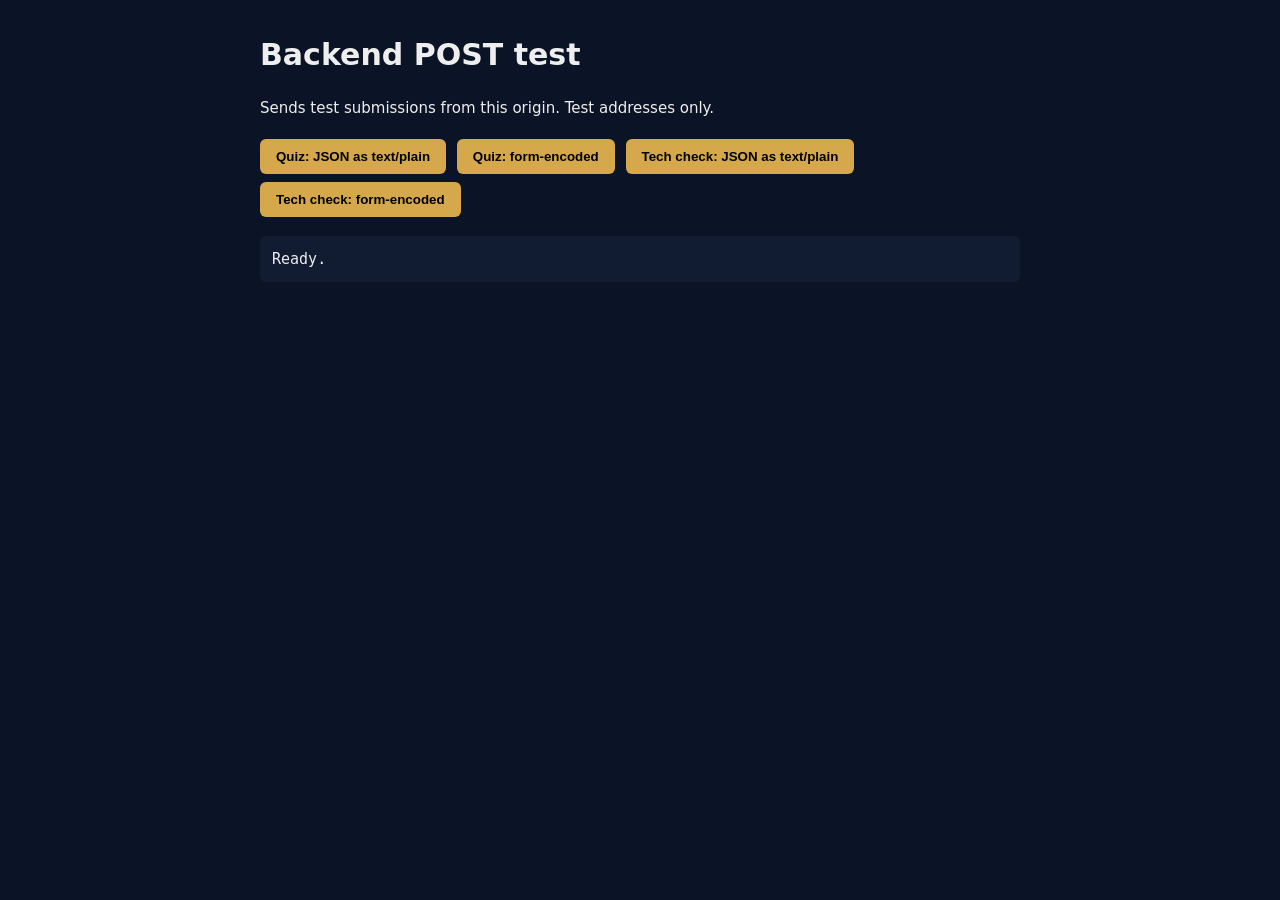
==== public/_test/index.html @ 2808d283 "Add hidden noindex backend POST test page Co-Authored-By: Claude Sonnet 5.5 <noreply@anthropic.com> " ====
<!DOCTYPE html>
<html lang="en">
<head>
<meta charset="utf-8">
<meta name="robots" content="noindex, nofollow">
<title>Backend POST test</title>
<style>
body{font:15px/1.5 system-ui,sans-serif;background:#0B1426;color:#eee;max-width:760px;margin:32px auto;padding:0 16px}
button{background:#D4A84B;border:0;padding:10px 16px;border-radius:6px;font-weight:600;margin:4px 6px 4px 0;cursor:pointer}
pre{background:#111c33;padding:12px;border-radius:6px;white-space:pre-wrap;word-break:break-word}
</style>
</head>
<body>
<h1>Backend POST test</h1>
<p>Sends test submissions from this origin. Test addresses only.</p>
<button id="q1">Quiz: JSON as text/plain</button>
<button id="q2">Quiz: form-encoded</button>
<button id="t1">Tech check: JSON as text/plain</button>
<button id="t2">Tech check: form-encoded</button>
<pre id="out">Ready.</pre>
<script>
var QUIZ="https://script.google.com/macros/s/AKfycbxodVJniJyPA3FdbvwVbN_rg6ROFeX9YhcNDCxNRkwogw_J7_M9CK3VmIgfMjbseqM6/exec";
var PLAN="https://script.google.com/macros/s/AKfycbxNfdW7RQs2vMLk15JgjQvBICRjdt6DZB6HC8109dbT2JqrcdbOFCsuDmu68IiftiqQ/exec";
var out=document.getElementById("out");
function log(s){out.textContent+="\n"+s;}
function quizData(n){return {organization:"Test Org",name:"Jared WhiteTest",email:"jaredwhite2005+test"+n+"@gmail.com",orgType:"nonprofit",staffCount:"1-9",gate:"no",dataTypes:["children"],funding:["donations"],aiTools:"",consent:true,website:""};}
function planData(n){return {name:"Jared WhiteTest",email:"jaredwhite2005+test"+n+"@gmail.com",organization:"Test Org",consent:true,website:""};}
function send(label,url,data,mode){
  var opts={method:"POST"};
  if(mode==="json"){opts.headers={"Content-Type":"text/plain;charset=utf-8"};opts.body=JSON.stringify(data);}
  else{var p=new URLSearchParams();for(var k in data){p.append(k,Array.isArray(data[k])?data[k].join(", "):data[k]);}opts.body=p;}
  log("-> "+label);
  fetch(url,opts).then(function(r){return r.text().then(function(t){log("<- "+label+" status "+r.status+": "+t.slice(0,400));});}).catch(function(e){log("<- "+label+" FAILED: "+e);});
}
document.getElementById("q1").onclick=function(){send("quiz json",QUIZ,quizData(1),"json");};
document.getElementById("q2").onclick=function(){send("quiz form",QUIZ,quizData(1),"form");};
document.getElementById("t1").onclick=function(){send("tech json",PLAN,planData(2),"json");};
document.getElementById("t2").onclick=function(){send("tech form",PLAN,planData(2),"form");};
</script>
</body>
</html>
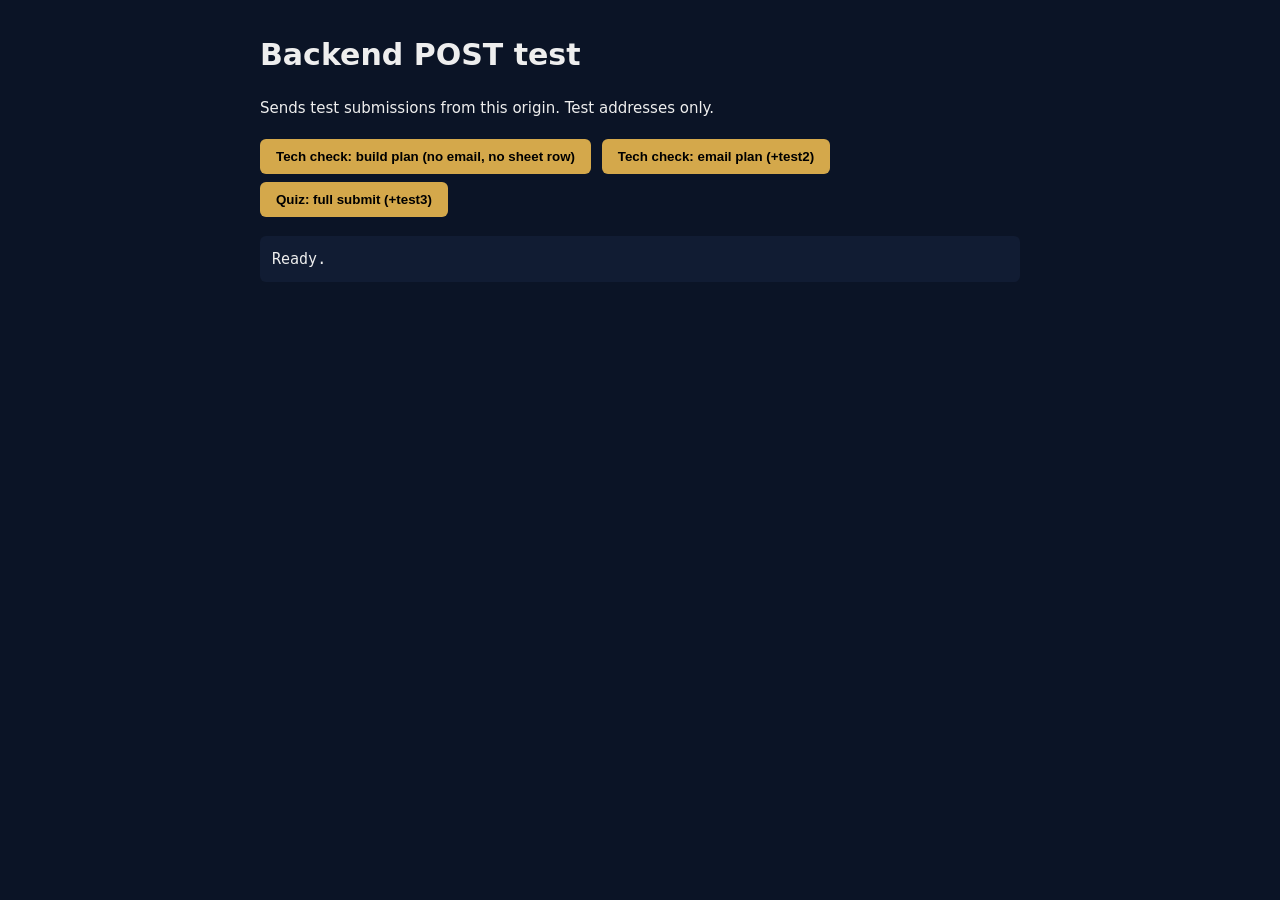
==== commit d5fc03e0: "Update test page with real backend payloads Co-Authored-By: Claude Sonnet 5.5 <noreply@anthropic.com" ====
--- a/public/_test/index.html
+++ b/public/_test/index.html
@@ -13,29 +13,34 @@
 <body>
 <h1>Backend POST test</h1>
 <p>Sends test submissions from this origin. Test addresses only.</p>
-<button id="q1">Quiz: JSON as text/plain</button>
-<button id="q2">Quiz: form-encoded</button>
-<button id="t1">Tech check: JSON as text/plain</button>
-<button id="t2">Tech check: form-encoded</button>
+<button id="plan">Tech check: build plan (no email, no sheet row)</button>
+<button id="email">Tech check: email plan (+test2)</button>
+<button id="quiz">Quiz: full submit (+test3)</button>
 <pre id="out">Ready.</pre>
 <script>
 var QUIZ="https://script.google.com/macros/s/AKfycbxodVJniJyPA3FdbvwVbN_rg6ROFeX9YhcNDCxNRkwogw_J7_M9CK3VmIgfMjbseqM6/exec";
 var PLAN="https://script.google.com/macros/s/AKfycbxNfdW7RQs2vMLk15JgjQvBICRjdt6DZB6HC8109dbT2JqrcdbOFCsuDmu68IiftiqQ/exec";
 var out=document.getElementById("out");
+var vid=String(Date.now())+"."+Math.floor(Math.random()*1e6);
+var token="";
 function log(s){out.textContent+="\n"+s;}
-function quizData(n){return {organization:"Test Org",name:"Jared WhiteTest",email:"jaredwhite2005+test"+n+"@gmail.com",orgType:"nonprofit",staffCount:"1-9",gate:"no",dataTypes:["children"],funding:["donations"],aiTools:"",consent:true,website:""};}
-function planData(n){return {name:"Jared WhiteTest",email:"jaredwhite2005+test"+n+"@gmail.com",organization:"Test Org",consent:true,website:""};}
-function send(label,url,data,mode){
-  var opts={method:"POST"};
-  if(mode==="json"){opts.headers={"Content-Type":"text/plain;charset=utf-8"};opts.body=JSON.stringify(data);}
-  else{var p=new URLSearchParams();for(var k in data){p.append(k,Array.isArray(data[k])?data[k].join(", "):data[k]);}opts.body=p;}
+function post(label,url,data){
   log("-> "+label);
-  fetch(url,opts).then(function(r){return r.text().then(function(t){log("<- "+label+" status "+r.status+": "+t.slice(0,400));});}).catch(function(e){log("<- "+label+" FAILED: "+e);});
+  return fetch(url,{method:"POST",headers:{"Content-Type":"text/plain;charset=utf-8"},body:JSON.stringify(data)})
+    .then(function(r){return r.text().then(function(t){log("<- "+label+" status "+r.status+": "+t.slice(0,600));try{return JSON.parse(t);}catch(e){return null;}});})
+    .catch(function(e){log("<- "+label+" FAILED: "+e);});
 }
-document.getElementById("q1").onclick=function(){send("quiz json",QUIZ,quizData(1),"json");};
-document.getElementById("q2").onclick=function(){send("quiz form",QUIZ,quizData(1),"form");};
-document.getElementById("t1").onclick=function(){send("tech json",PLAN,planData(2),"json");};
-document.getElementById("t2").onclick=function(){send("tech form",PLAN,planData(2),"form");};
+document.getElementById("plan").onclick=function(){
+  post("plan",PLAN,{action:"plan",hp:"",vid:vid,org:"Nonprofit",platform:"Google Workspace",size:"6 to 20",note:"Test note",gaps:[0,2]}).then(function(j){if(j&&j.token){token=j.token;log("token saved");}});
+};
+document.getElementById("email").onclick=function(){
+  if(!token){log("Run the plan test first.");return;}
+  post("email",PLAN,{action:"email",hp:"",vid:vid,token:token,email:"jaredwhite2005+test2@gmail.com",name:"Jared WhiteTest",orgName:"Test Org",phone:""});
+};
+document.getElementById("quiz").onclick=function(){
+  var a={};for(var i=1;i<=12;i++)a["q"+i]="partly";
+  post("quiz",QUIZ,{website:"",consent:true,orgName:"Test Org",contactName:"Jared WhiteTest",email:"jaredwhite2005+test3@gmail.com",orgType:"nonprofit",staffCount:"1-9",gate:"no",answers:a,dataTypes:["children"],funding:["donations"],tools:""});
+};
 </script>
 </body>
 </html>
